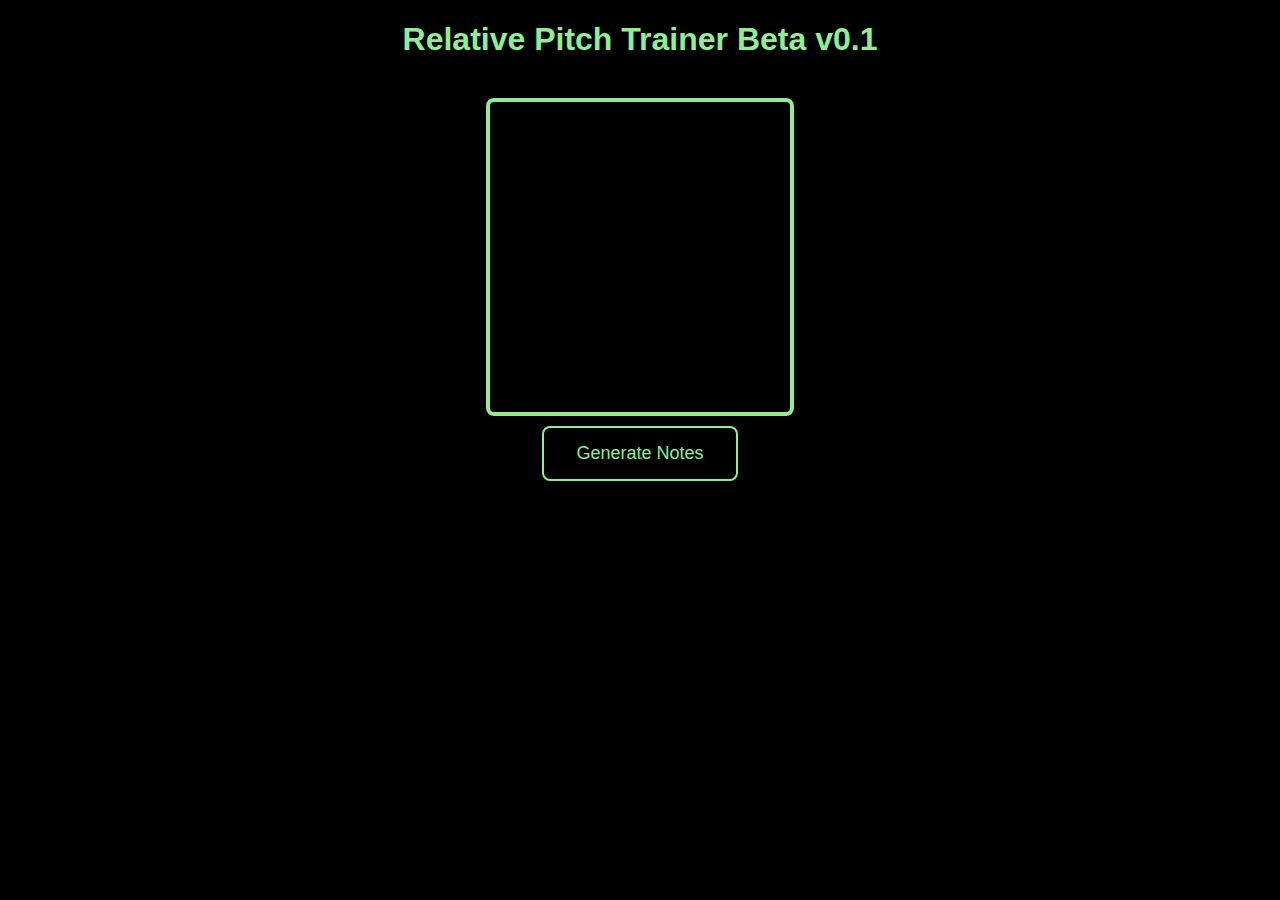
==== index.html @ 760ff19e "Add files via upload" ====
<!--
	Tasnim Ahmed
	Relative Pitch Trainer Beta v0.1
	11.3.17
-->
<!DOCTYPE HTML>
	<html>
		<head>
			<title>Beta v0.1</title>
			<link rel="stylesheet" href="style.css">
		</head>
		<body>
			<h1>Relative Pitch Trainer Beta v0.1</h1>
			<br />
			<div id="mainbox">
				
			</div>
			<button class="button">Generate Notes</button>
			<br />
			<video></video>
			<script src="rpt.1.js"></script>
		</body>
	</html>
---- style.css ----
html
{
	background-color: black;
	color: lightgreen;
	font-family: Arial;
	text-align: center;
}
#mainbox
{
	width: 300px;
	height: 300px;
	border-style: solid;
	border-color: lightgreen;
	border-width: 4px;
	border-radius: 8px;
	display: block;
	margin: 0 auto;
	text-align: center;
	padding-top: 10px;
}
.button
{
    background-color: black;
    border: 2px solid lightgreen;
    color: lightgreen;
    padding: 15px 32px;
    text-align: center;
    text-decoration: none;
    display: inline-block;
    font-size: 18px;
    cursor: pointer;
    border-radius: 8px;
    margin-top: 10px;
}
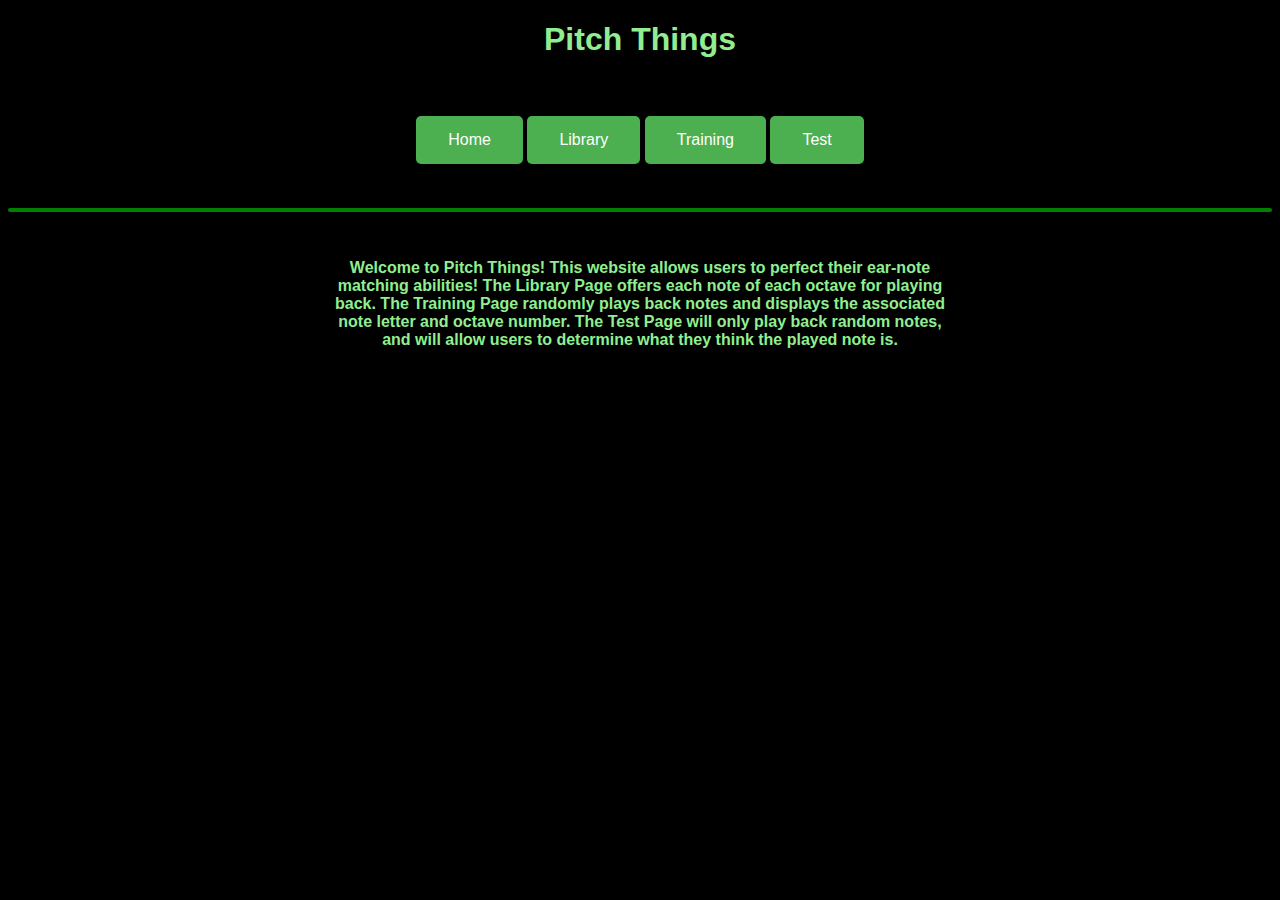
==== commit 2ad6bc3b: "Add files via upload" ====
--- a/index.html
+++ b/index.html
@@ -1,23 +1,23 @@
-<!--
-	Tasnim Ahmed
-	Relative Pitch Trainer Beta v0.1
-	11.3.17
--->
-<!DOCTYPE HTML>
-	<html>
-		<head>
-			<title>Beta v0.1</title>
-			<link rel="stylesheet" href="style.css">
-		</head>
-		<body>
-			<h1>Relative Pitch Trainer Beta v0.1</h1>
-			<br />
-			<div id="mainbox">
-				
-			</div>
-			<button class="button">Generate Notes</button>
-			<br />
-			<video></video>
-			<script src="rpt.1.js"></script>
-		</body>
-	</html>+<!DOCTYPE html>
+<html>
+<head>
+	<title>Pitch Things - Home</title>
+	<link rel="stylesheet" href="style.css">
+</head>
+<body>
+	<h1>Pitch Things</h1>
+	<br /> <br />
+	<div id="pageSelector">
+		<a href="index.html"><button class="pageType">Home</button></a>
+		<a href="library.html"><button class="pageType">Library</button></a>
+		<a href="training.html"><button class="pageType">Training</button></a>
+		<a href="test.html"><button class="pageType">Test</button></a>
+	</div>
+	<br /> <br /> <hr /> <br />
+	<div id="textThings">
+		<h4>Welcome to Pitch Things! This website allows users to perfect their ear-note matching abilities! The Library Page offers each note of each octave for playing back. The Training Page randomly plays back notes and displays the associated note letter and octave number. The Test Page will only play back random notes, and will allow users to determine what they think the played note is.</h4>
+	</div>
+	<script src="ffp.1.js"></script>
+	<script src="utilities.js"></script>
+</body>
+</html>--- a/style.css
+++ b/style.css
@@ -2,33 +2,110 @@
 {
 	background-color: black;
 	color: lightgreen;
+	text-align: center;
 	font-family: Arial;
-	text-align: center;
 }
-#mainbox
+.pageType
 {
-	width: 300px;
-	height: 300px;
-	border-style: solid;
-	border-color: lightgreen;
-	border-width: 4px;
-	border-radius: 8px;
-	display: block;
-	margin: 0 auto;
-	text-align: center;
-	padding-top: 10px;
-}
-.button
-{
-    background-color: black;
-    border: 2px solid lightgreen;
-    color: lightgreen;
+	background-color: #4CAF50;
+    border: none;
+    border-radius: 5px;
+    color: white;
     padding: 15px 32px;
     text-align: center;
     text-decoration: none;
     display: inline-block;
-    font-size: 18px;
-    cursor: pointer;
+    font-size: 16px;
+}
+.pageType:hover
+{
+    background-color: white;
+    border: none;
+    border-radius: 5px;
+    color: #4CAF50;
+    padding: 15px 32px;
+    text-align: center;
+    text-decoration: none;
+    display: inline-block;
+    font-size: 16px;
+}
+.noteButton
+{
+    background-color: #4CAF50;
+    border: none;
+    border-radius: 5px;
+    color: white;
+    padding: 5px 10.6px;
+    text-align: center;
+    text-decoration: none;
+    display: inline-block;
+    font-size: 16px;
+}
+.noteButton:hover
+{
+    background-color: white;
+    border: none;
+    border-radius: 5px;
+    color: #4CAF50;
+    padding: 5px 10.6px;
+    text-align: center;
+    text-decoration: none;
+    display: inline-block;
+    font-size: 16px;
+}
+hr
+{
+    border: 2px solid green;
     border-radius: 8px;
-    margin-top: 10px;
+}
+#textThings
+{
+    width: 50%;
+    position: relative;
+    left: 25%;
+}
+#noteName
+{
+    width: 300px;
+    height: 375px;
+    display: inline-block;
+    margin: 0 auto;
+    border: 4px solid green;
+    border-radius: 8px;
+}
+.trainingButton
+{
+    background-color: #4CAF50;
+    border: none;
+    border-radius: 5px;
+    color: white;
+    padding: 10px 19.2px;
+    text-align: center;
+    text-decoration: none;
+    display: inline-block;
+    font-size: 24px;
+}
+.testButton
+{
+    background-color: #4CAF50;
+    border: none;
+    border-radius: 5px;
+    color: white;
+    padding: 10px 19.2px;
+    text-align: center;
+    text-decoration: none;
+    display: inline-block;
+    font-size: 16px;
+}
+#nameOfNote
+{
+    font-size: 100px;
+    position: relative;
+    top: 125px;
+}
+#octaveNumber
+{
+    font-size: 50px;
+    position: relative;
+    top: 125px;
 }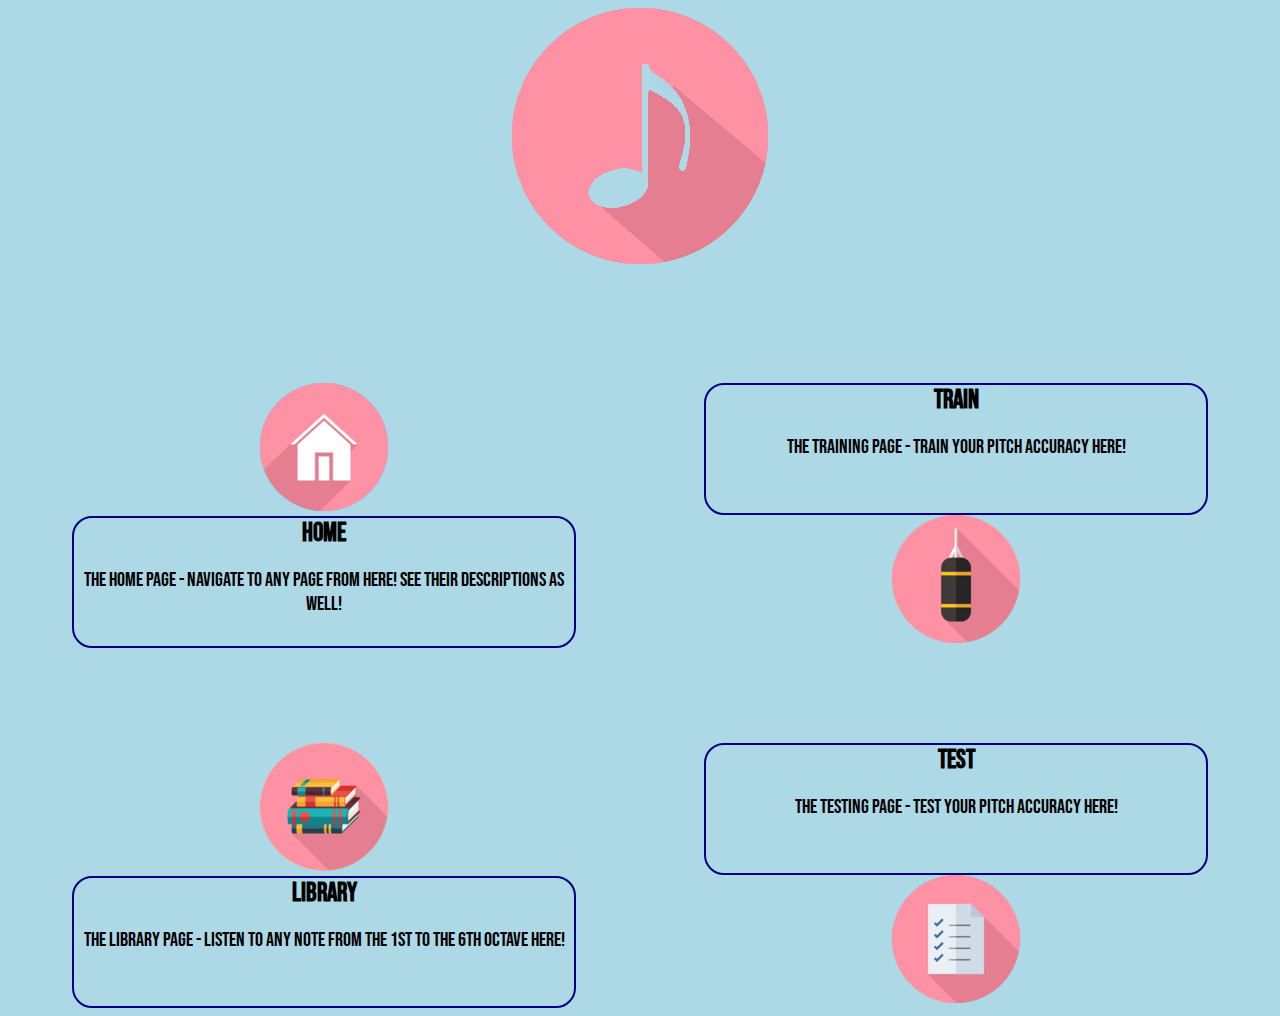
==== commit e48e1941: "v2" ====
--- a/index.html
+++ b/index.html
@@ -1,23 +1,45 @@
 <!DOCTYPE html>
 <html>
 <head>
-	<title>Pitch Things - Home</title>
-	<link rel="stylesheet" href="style.css">
+	<title>Home</title>
+	<link rel="stylesheet" type="text/css" href="style.css" />
+	<script type="text/javascript" src="script.js"></script>
 </head>
-<body>
-	<h1>Pitch Things</h1>
-	<br /> <br />
-	<div id="pageSelector">
-		<a href="index.html"><button class="pageType">Home</button></a>
-		<a href="library.html"><button class="pageType">Library</button></a>
-		<a href="training.html"><button class="pageType">Training</button></a>
-		<a href="test.html"><button class="pageType">Test</button></a>
+<body onload="initialize();">
+	<div id="logoSpace">
+		<img src="logo-pink.png">
 	</div>
-	<br /> <br /> <hr /> <br />
-	<div id="textThings">
-		<h4>Welcome to Pitch Things! This website allows users to perfect their ear-note matching abilities! The Library Page offers each note of each octave for playing back. The Training Page randomly plays back notes and displays the associated note letter and octave number. The Test Page will only play back random notes, and will allow users to determine what they think the played note is.</h4>
+	<br /><br /><br><br /><br /><br>
+	<div class="table">
+		<div class="row">
+			<div class="column">
+				<a href="index.html"><img src="home-pink.png" class="icon" /></a>
+				<div class="descSpace">
+					<span class="descTitle">home</span><br /><br /><span class="desc">The Home Page - Navigate to any page from here! See their descriptions as well!</span>
+				</div>
+				<br/><br/><br/><br /><br /><br>
+			</div>
+			<div class="column">
+				<div class="descSpace">
+					<span class="descTitle">train</span><br /><br /><span class="desc">The Training Page - Train your pitch accuracy here!</span>
+				</div>
+				<a href="train.html"><img src="train-pink.png" class="icon" /></a>
+			</div>
+		</div>
+		<div class="row">
+			<div class="column">
+				<a href="lib.html"><img src="lib-pink.png" class="icon" /></a>
+				<div class="descSpace">
+					<span class="descTitle">library</span><br /><br /><span class="desc">The Library Page - Listen to any note from the 1st to the 6th octave here!</span>
+				</div>
+			</div>
+			<div class="column">
+				<div class="descSpace">
+					<span class="descTitle">test</span><br /><br /><span class="desc">The Testing Page - Test your pitch accuracy here!</span>
+				</div>
+				<a href="test.html"><img src="test-pink.png" class="icon" /></a>
+			</div>
+		</div>
 	</div>
-	<script src="ffp.1.js"></script>
-	<script src="utilities.js"></script>
 </body>
 </html>--- a/style.css
+++ b/style.css
@@ -1,111 +1,124 @@
-html
+@font-face
 {
-	background-color: black;
-	color: lightgreen;
+	font-family: BebasNeue;
+	src: url(BebasNeue-Regular.ttf);
+}
+body
+{
 	text-align: center;
-	font-family: Arial;
+	font-family: BebasNeue;
+    background-color: #add8e6;
 }
-.pageType
+.icon
 {
-	background-color: #4CAF50;
+	position: relative;
+}
+.column {
+    float: left;
+    width: 50%;
+    display: inline-block;
+}
+.row:after {
+    content: "";
+    display: table;
+    clear: both;
+}
+.descSpace
+{
+	width: 500px;
+	height: 128px;
+	border: 2px solid #000080;
+	border-radius: 20px;
+	display: inline-block;
+	position: relative;
+	vertical-align: top;
+}
+.descTitle
+{
+	font-weight: bold;
+	font-size: 26px;
+}
+.desc
+{
+	font-size: 20px;
+}
+.noteButton
+{
+	background-color: #ff91a4;
     border: none;
-    border-radius: 5px;
-    color: white;
-    padding: 15px 32px;
+    color: black;
+    padding: 15px;
     text-align: center;
     text-decoration: none;
     display: inline-block;
     font-size: 16px;
+    width: 75px;
+    height: 75px;
+    border-radius: 50%;
+    font-weight: bold;
 }
-.pageType:hover
+#octNum
 {
-    background-color: white;
+	text-align: center;
+	height: 30px;
+	width: 70px;
+	border-radius: 20px;
+}
+#noteCanvas
+{
+	width: 400px;
+	height: 400px;
+	border-radius: 50%;
+	border: 6px solid #ff91a4;
+	display: inline-block;
+}
+#noteName
+{
+	font-size: 150px;
+	position: relative;
+	top: 100px;
+	color: black;
+}
+#noteOctave
+{
+	font-size: 50px;
+	position: relative;
+	top: 100px;
+	color: black;
+}
+.trainingButton
+{
+	background-color: #ff91a4;
     border: none;
-    border-radius: 5px;
-    color: #4CAF50;
-    padding: 15px 32px;
+    color: black;
+    padding: 15px;
     text-align: center;
     text-decoration: none;
     display: inline-block;
     font-size: 16px;
+    width: 75px;
+    height: 75px;
+    border-radius: 50%;
+    font-weight: bold;
+    vertical-align: top;
 }
-.noteButton
+#textThings
 {
-    background-color: #4CAF50;
-    border: none;
-    border-radius: 5px;
-    color: white;
-    padding: 5px 10.6px;
+	font-size: 24px;
+}
+.testButton
+{
+	background-color: #ff91a4;
+    border: 1.5px solid #000080;
+    color: black;
+    padding: 15px;
     text-align: center;
     text-decoration: none;
     display: inline-block;
     font-size: 16px;
-}
-.noteButton:hover
-{
-    background-color: white;
-    border: none;
-    border-radius: 5px;
-    color: #4CAF50;
-    padding: 5px 10.6px;
-    text-align: center;
-    text-decoration: none;
-    display: inline-block;
-    font-size: 16px;
-}
-hr
-{
-    border: 2px solid green;
-    border-radius: 8px;
-}
-#textThings
-{
-    width: 50%;
-    position: relative;
-    left: 25%;
-}
-#noteName
-{
-    width: 300px;
-    height: 375px;
-    display: inline-block;
-    margin: 0 auto;
-    border: 4px solid green;
-    border-radius: 8px;
-}
-.trainingButton
-{
-    background-color: #4CAF50;
-    border: none;
-    border-radius: 5px;
-    color: white;
-    padding: 10px 19.2px;
-    text-align: center;
-    text-decoration: none;
-    display: inline-block;
-    font-size: 24px;
-}
-.testButton
-{
-    background-color: #4CAF50;
-    border: none;
-    border-radius: 5px;
-    color: white;
-    padding: 10px 19.2px;
-    text-align: center;
-    text-decoration: none;
-    display: inline-block;
-    font-size: 16px;
-}
-#nameOfNote
-{
-    font-size: 100px;
-    position: relative;
-    top: 125px;
-}
-#octaveNumber
-{
-    font-size: 50px;
-    position: relative;
-    top: 125px;
+    width: 75px;
+    height: 75px;
+    border-radius: 50%;
+    font-weight: bold;
+    vertical-align: top;
 }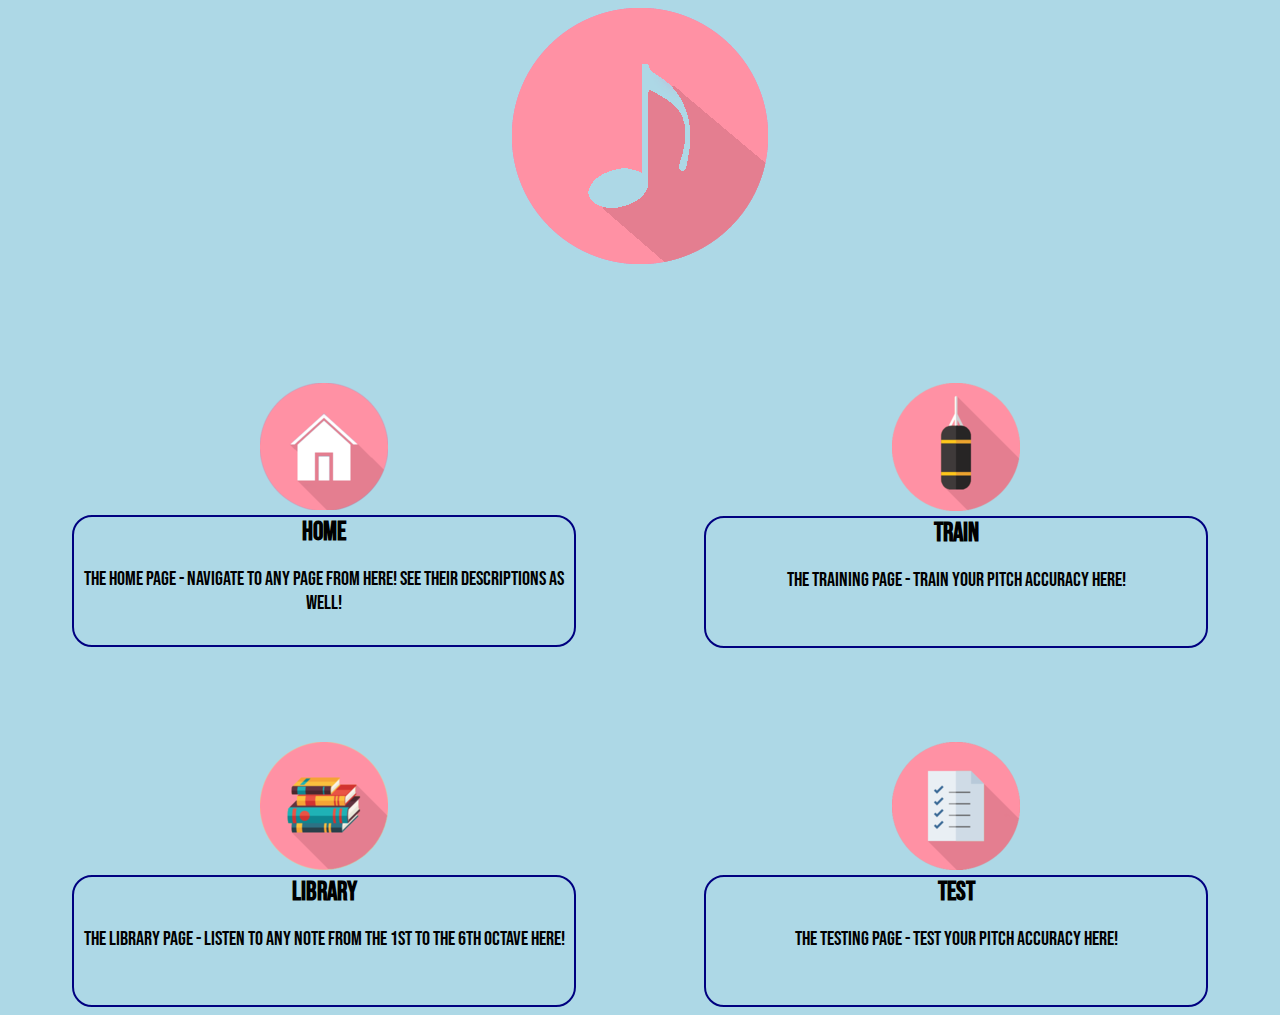
==== commit 0f9a55b9: "cathy" ====
--- a/index.html
+++ b/index.html
@@ -20,10 +20,10 @@
 				<br/><br/><br/><br /><br /><br>
 			</div>
 			<div class="column">
+				<a href="train.html"><img src="train-pink.png" class="icon" /></a>
 				<div class="descSpace">
 					<span class="descTitle">train</span><br /><br /><span class="desc">The Training Page - Train your pitch accuracy here!</span>
 				</div>
-				<a href="train.html"><img src="train-pink.png" class="icon" /></a>
 			</div>
 		</div>
 		<div class="row">
@@ -34,10 +34,10 @@
 				</div>
 			</div>
 			<div class="column">
+				<a href="test.html"><img src="test-pink.png" class="icon" /></a>
 				<div class="descSpace">
 					<span class="descTitle">test</span><br /><br /><span class="desc">The Testing Page - Test your pitch accuracy here!</span>
 				</div>
-				<a href="test.html"><img src="test-pink.png" class="icon" /></a>
 			</div>
 		</div>
 	</div>
